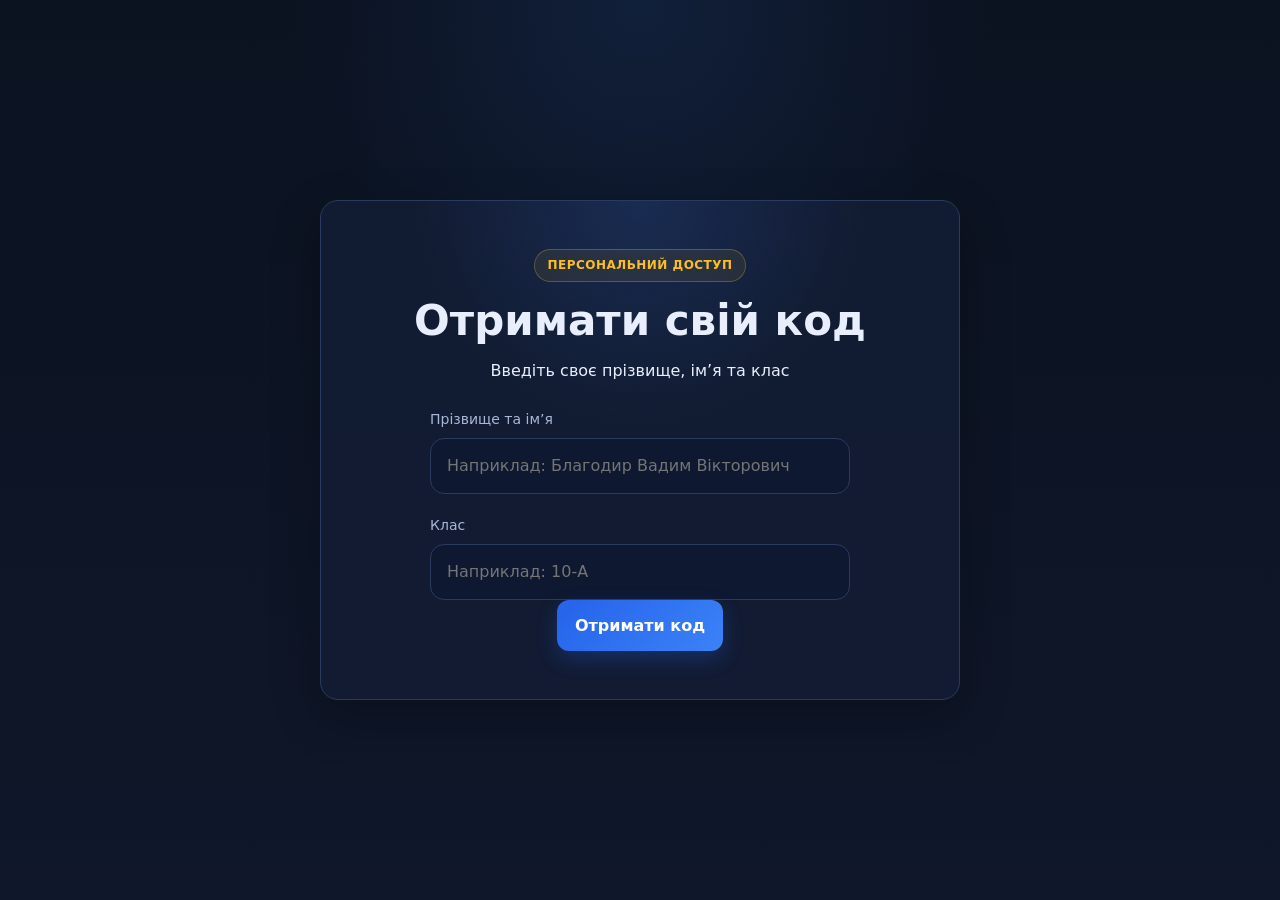
==== get-code.html @ bce54272 "Add HTML structure for code retrieval page" ====
<!DOCTYPE html>
<html lang="uk">
<head>
  <meta charset="UTF-8" />
  <meta name="viewport" content="width=device-width, initial-scale=1.0" />
  <title>Отримати свій код</title>
  <link rel="stylesheet" href="styles.css" />
</head>
<body>
  <section class="screen">
    <div class="card hero hero-compact">
      <div class="badge">Персональний доступ</div>
      <h1>Отримати свій код</h1>
      <p class="topic">Введіть своє прізвище, ім’я та клас</p>

      <div class="field field-compact">
        <label for="studentName">Прізвище та ім’я</label>
        <input id="studentName" placeholder="Наприклад: Благодир Вадим Вікторович" />
      </div>

      <div class="field field-compact">
        <label for="classValue">Клас</label>
        <input id="classValue" placeholder="Наприклад: 10-А" />
      </div>

      <div class="btns center-btns">
        <button class="primary" id="getCodeBtn">Отримати код</button>
      </div>

      <div id="resultBox" class="criteria hidden" style="margin-top:20px;"></div>
    </div>
  </section>

  <script src="api.js"></script>
  <script>
    const btn = document.getElementById('getCodeBtn');
    const resultBox = document.getElementById('resultBox');

    btn.addEventListener('click', async () => {
      const studentName = document.getElementById('studentName').value.trim();
      const classValue = document.getElementById('classValue').value.trim();

      if (!studentName || !classValue) {
        resultBox.classList.remove('hidden');
        resultBox.textContent = 'Введіть ПІБ і клас.';
        return;
      }

      btn.disabled = true;
      resultBox.classList.remove('hidden');
      resultBox.textContent = 'Пошук...';

      try {
        const res = await getStudentCode(studentName, classValue);

        resultBox.textContent =
          `Учень: ${res.student}\n` +
          `Клас: ${res.classValue}\n` +
          `Код: ${res.code}\n` +
          `Статус: ${res.status}\n` +
          `Використано: ${res.used}`;
      } catch (e) {
        resultBox.textContent = e.message || 'Не вдалося знайти код.';
      } finally {
        btn.disabled = false;
      }
    });
  </script>
</body>
</html>
---- styles.css ----
:root{
  --bg:#0b1220;
  --bg-2:#101a2f;
  --panel:#121c32;
  --panel-2:#17233d;
  --line:#2a3b60;
  --text:#e8eefc;
  --muted:#a9b7d6;
  --accent:#3b82f6;
  --accent-2:#fbbf24;
  --success:#22c55e;
  --danger:#ef4444;
  --shadow:0 18px 48px rgba(0,0,0,.28);
  --radius:18px;
}

*{box-sizing:border-box}
html,body{margin:0;padding:0}

body{
  font-family:Inter,system-ui,-apple-system,BlinkMacSystemFont,"Segoe UI",Arial,sans-serif;
  background:
    radial-gradient(circle at top, rgba(59,130,246,.12), transparent 32%),
    linear-gradient(180deg, var(--bg) 0%, #0f172a 100%);
  color:var(--text);
  line-height:1.6;
}

.hidden{display:none !important}

.wrap{
  max-width:980px;
  margin:0 auto;
  padding:24px;
}

.screen{
  min-height:100vh;
  display:flex;
  align-items:center;
  justify-content:center;
  padding:24px;
}

.card{
  width:100%;
  background:rgba(18,28,50,.96);
  border:1px solid var(--line);
  border-radius:var(--radius);
  box-shadow:var(--shadow);
}

.hero{
  max-width:760px;
  padding:36px;
  text-align:center;
  background:
    radial-gradient(circle at top, rgba(59,130,246,.16), transparent 38%),
    rgba(18,28,50,.96);
}

.hero-compact{
  max-width:640px;
  padding:48px 36px;
}

.badge{
  display:inline-block;
  padding:6px 12px;
  border-radius:999px;
  border:1px solid rgba(251,191,36,.28);
  color:var(--accent-2);
  background:rgba(251,191,36,.08);
  font-size:12px;
  font-weight:700;
  letter-spacing:.04em;
  text-transform:uppercase;
  margin-bottom:14px;
}

h1,h2,h3{margin:0 0 12px;line-height:1.2}
h1{font-size:clamp(30px,5vw,42px)}
h2{font-size:clamp(22px,3.6vw,30px)}

.sub{
  color:var(--muted);
  font-size:16px;
  max-width:620px;
  margin:0 auto 18px;
}

.sub-compact{
  font-size:18px;
  font-weight:700;
  margin-bottom:6px;
}

.topic{
  color:var(--text);
  max-width:520px;
  margin:0 auto 24px;
  font-size:16px;
}

.field{
  margin:16px 0;
  text-align:left;
}

.field-compact{
  max-width:420px;
  margin:20px auto 0;
}

label{
  display:block;
  margin-bottom:8px;
  color:var(--muted);
  font-size:14px;
}

.hint{
  margin:8px 0 0;
  font-size:13px;
  color:var(--muted);
}

input,textarea{
  width:100%;
  border:1px solid var(--line);
  background:#0e1830;
  color:var(--text);
  border-radius:14px;
  padding:14px 16px;
  font:inherit;
  outline:none;
  transition:border-color .2s ease, box-shadow .2s ease, transform .1s ease;
}

textarea{
  min-height:220px;
  resize:vertical;
}

input:focus,textarea:focus{
  border-color:var(--accent);
  box-shadow:0 0 0 3px rgba(59,130,246,.18);
}

input.invalid{
  border-color:var(--danger);
  box-shadow:0 0 0 3px rgba(239,68,68,.18);
}

.btns{
  display:flex;
  gap:12px;
  flex-wrap:wrap;
}

.center-btns{
  justify-content:center;
}

button{
  border:none;
  border-radius:12px;
  padding:13px 18px;
  font:inherit;
  font-weight:700;
  cursor:pointer;
  transition:transform .08s ease, opacity .2s ease, box-shadow .2s ease;
}

button:hover{opacity:.96}
button:active{transform:translateY(1px)}

.primary{
  background:linear-gradient(135deg,#2563eb,#3b82f6);
  color:#fff;
  box-shadow:0 8px 20px rgba(37,99,235,.28);
}

.ghost{
  background:transparent;
  color:var(--text);
  border:1px solid var(--line);
}

.app-header{
  position:sticky;
  top:0;
  z-index:10;
  backdrop-filter:blur(10px);
  background:rgba(11,18,32,.86);
  border-bottom:1px solid var(--line);
}

.bar{
  max-width:980px;
  margin:0 auto;
  padding:12px 24px;
  display:grid;
  grid-template-columns:auto 1fr auto auto auto;
  gap:14px;
  align-items:center;
}

.pill{
  padding:6px 10px;
  border-radius:999px;
  background:rgba(251,191,36,.08);
  color:var(--accent-2);
  font-size:12px;
  font-weight:700;
  border:1px solid rgba(251,191,36,.24);
}

.progress-wrap{
  height:10px;
  background:#182541;
  border-radius:999px;
  overflow:hidden;
  border:1px solid var(--line);
}

.progress{
  height:100%;
  width:0;
  background:linear-gradient(90deg,#3b82f6,#fbbf24);
  transition:width .35s ease;
}

.status{
  font-size:13px;
  color:var(--muted);
}

.timer{
  font-size:14px;
  font-weight:800;
  color:#fff;
  padding:8px 12px;
  border-radius:999px;
  background:rgba(59,130,246,.16);
  border:1px solid rgba(59,130,246,.26);
  min-width:78px;
  text-align:center;
}

.timer.warning{
  background:rgba(251,191,36,.16);
  border-color:rgba(251,191,36,.28);
  color:var(--accent-2);
}

.timer.danger{
  background:rgba(239,68,68,.16);
  border-color:rgba(239,68,68,.28);
  color:#fecaca;
}

.page{
  padding:24px 0 80px;
}

.panel{
  padding:28px;
}

.desc{
  white-space:pre-line;
  background:var(--panel-2);
  border:1px solid var(--line);
  border-left:4px solid var(--accent);
  border-radius:14px;
  padding:18px;
  margin:16px 0;
}

.nav{
  display:flex;
  justify-content:space-between;
  gap:12px;
  margin-top:20px;
}

.result-grid{
  display:grid;
  grid-template-columns:repeat(4,minmax(0,1fr));
  gap:12px;
  margin:18px 0;
}

.compact-results{
  margin-top:12px;
}

.score{
  background:var(--panel-2);
  border:1px solid var(--line);
  border-radius:14px;
  padding:14px;
  text-align:center;
}

.score .n{
  font-size:28px;
  font-weight:800;
  color:var(--accent-2);
}

.score .t{
  font-size:14px;
  color:var(--muted);
  font-weight:700;
}

.criteria{
  white-space:pre-line;
  background:var(--panel-2);
  border:1px solid var(--line);
  border-radius:14px;
  padding:18px;
}

.final{
  text-align:center;
  padding-top:6px;
}

.total-line{
  text-align:center;
  font-size:18px;
  margin:4px 0 16px;
}

.student-message{
  margin-top:16px;
  padding:16px 18px;
  border-radius:14px;
  background:rgba(34,197,94,.08);
  border:1px solid rgba(34,197,94,.24);
  color:#dcfce7;
}

.muted{color:var(--muted)}

@media (max-width:760px){
  .result-grid{grid-template-columns:1fr 1fr}
  .bar{grid-template-columns:1fr}
  .nav{flex-direction:column}
  .panel,.hero{padding:20px}
  .wrap{padding:16px}
}
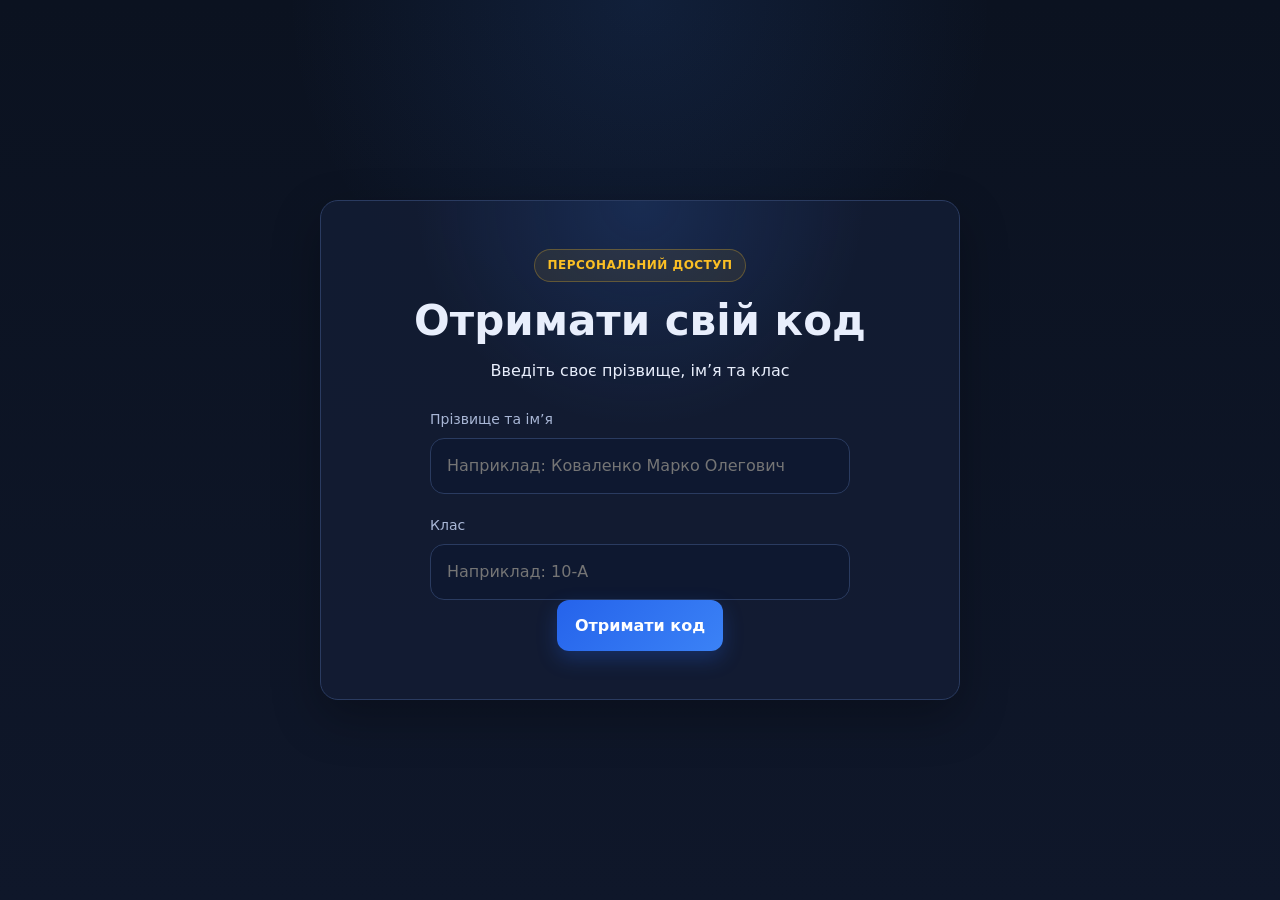
==== commit c8038d0c: "Update placeholder text for student name input" ====
--- a/get-code.html
+++ b/get-code.html
@@ -2,9 +2,9 @@
 <html lang="uk">
 <head>
   <meta charset="UTF-8" />
-  <meta name="viewport" content="width=device-width, initial-scale=1.0" />
+  <meta name="viewport" content="width=device-width, initial-scale=1.0"/>
   <title>Отримати свій код</title>
-  <link rel="stylesheet" href="styles.css" />
+  <link rel="stylesheet" href="styles.css"/>
 </head>
 <body>
   <section class="screen">
@@ -15,7 +15,7 @@
 
       <div class="field field-compact">
         <label for="studentName">Прізвище та ім’я</label>
-        <input id="studentName" placeholder="Наприклад: Благодир Вадим Вікторович" />
+<input id="studentName" placeholder="Наприклад: Коваленко Марко Олегович" />
       </div>
 
       <div class="field field-compact">
